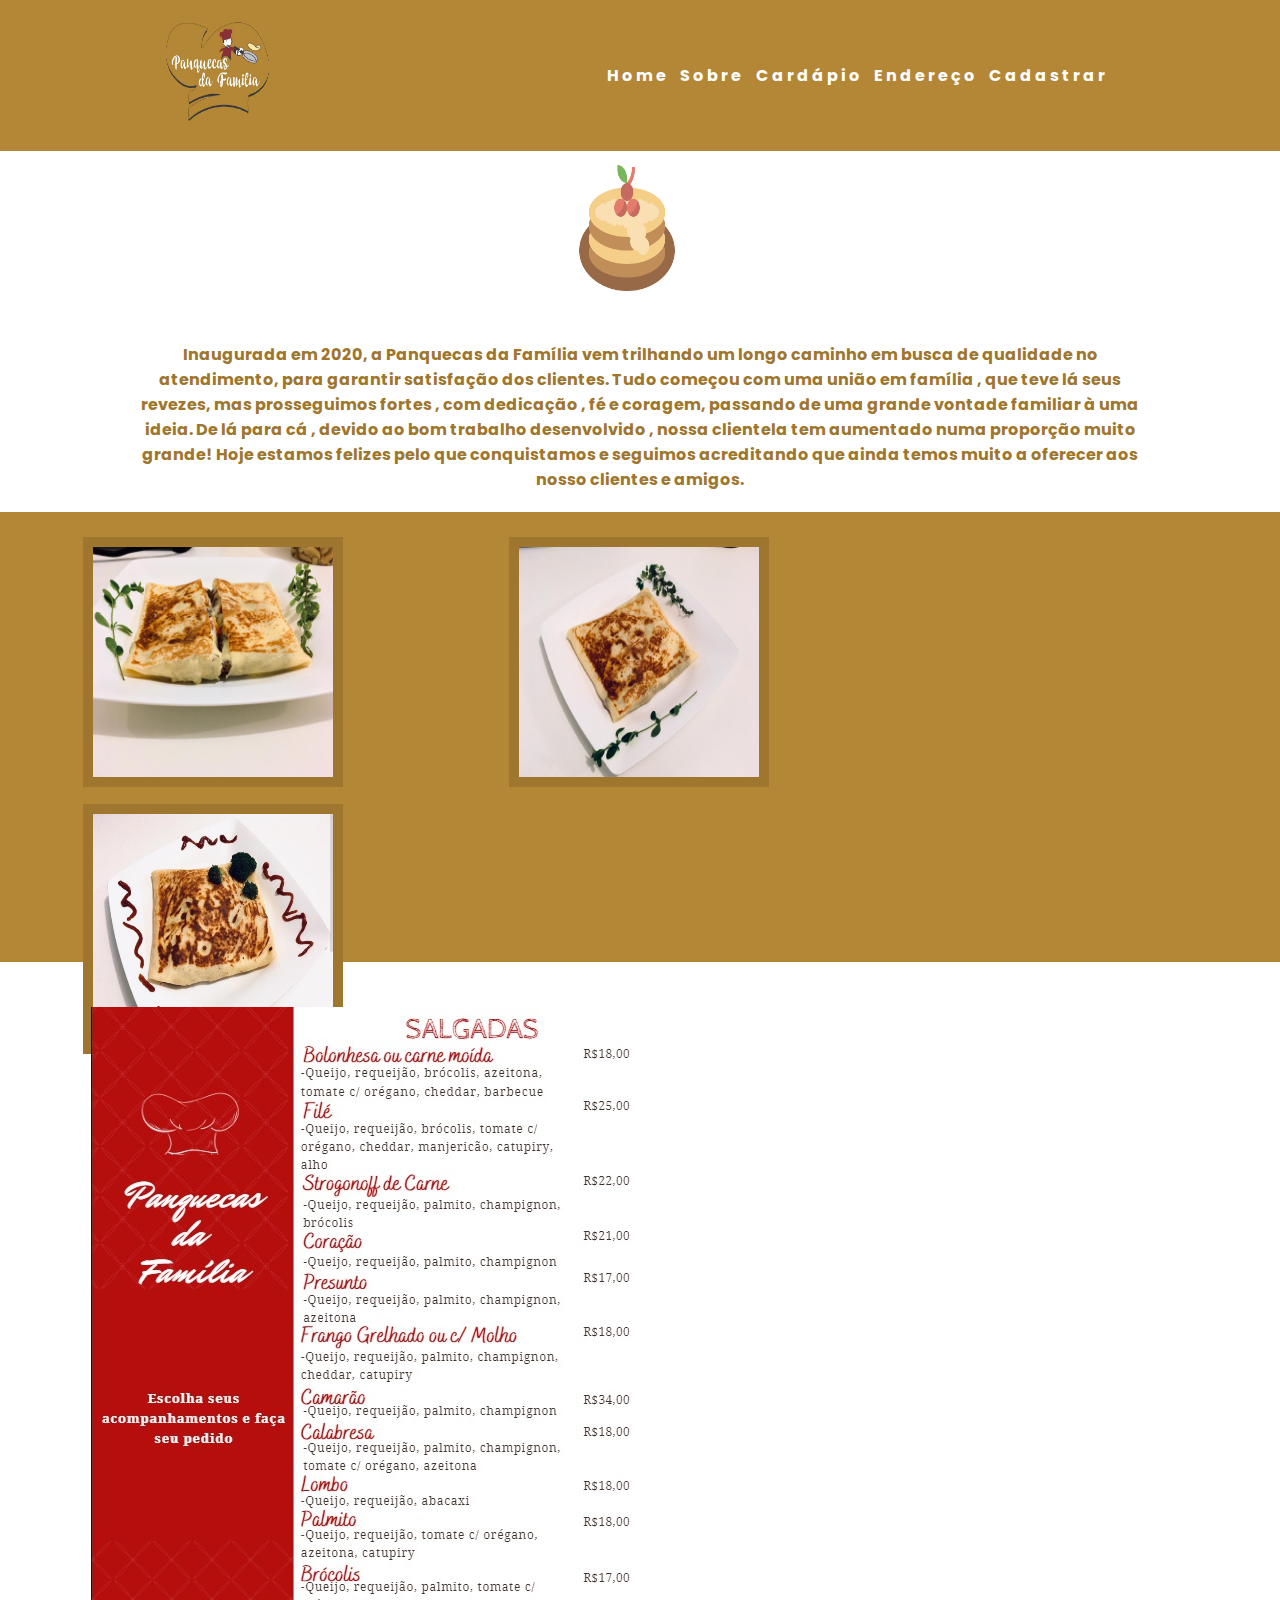
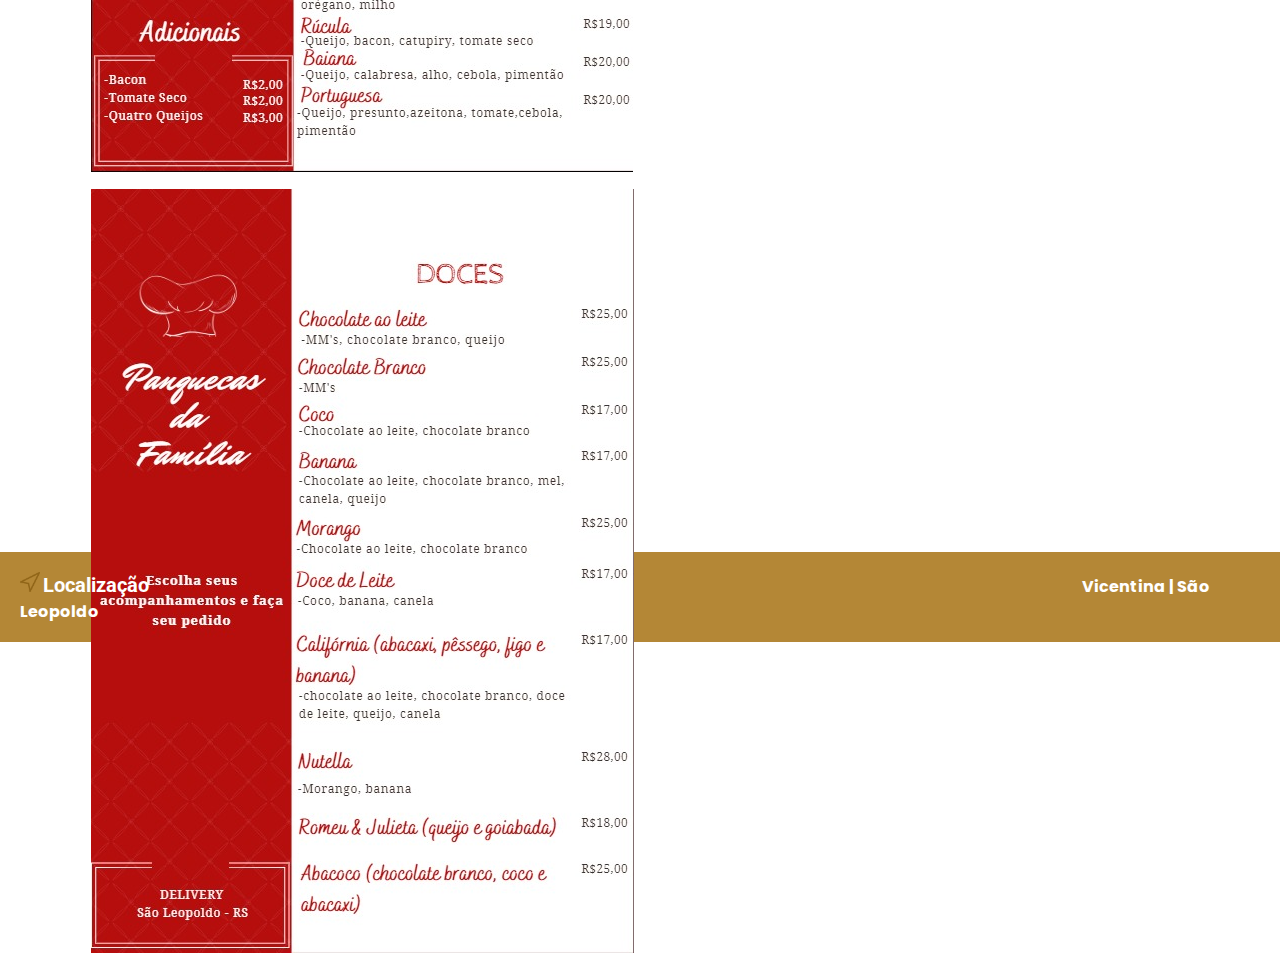
==== frontend/view/index.html @ 224f2d94 "Front-end e finalização do back-end" ====
<!DOCTYPE html>
<html lang="en">
<head>
    <meta charset="UTF-8">
    <meta name="viewport" content="width=device-width, initial-scale=1.0">
    <title>Panquecas da familia</title>
    <link rel="shortcut icon" href="../assets/logo.png" />
    <link href="https://fonts.googleapis.com/css2?family=Roboto:wght@300&display=swap" rel="stylesheet">
    <link href="https://fonts.googleapis.com/css2?family=Poppins:wght@100&display=swap" rel="stylesheet">
    <link rel="stylesheet" href="../styles/anddress.css">
    <link rel="stylesheet" href="../styles/menu.css">
    <link rel="stylesheet" href="../styles/photo.css">
    <link rel="stylesheet" href="../styles/about.css">
    <link rel="stylesheet" href="../styles/nav.css">
    <link rel="stylesheet" href="../styles/responsive.css">
    <link rel="stylesheet" href="../styles/main.css">
    
    
</head>
<body>
    <nav>

        <div class="logo">
            <img src="../assets/logo.png" alt="">
        </div>

        <ul class="nav-links"> 
            <li><a href="#">Home</a></li>
            <li><a href="#about-img">Sobre</a></li>
            <li><a href="#menu">Cardápio</a></li>
            <li><a href="#anddress">Endereço</a></li>
            <li><a href="register.html">Cadastrar</a></li>            
        </ul>
        
        <div class="burguer">
            <div class="line1"></div>
            <div class="line2"></div>
            <div class="line3"></div>
        </div>

    </nav>
    
    <main>
        <div class="about-img" id="about-img">
            <img src="../assets/pancake.png" alt="">
        </div>

        <br>

        <p>
            Inaugurada em 2020, a Panquecas da Família vem trilhando um longo caminho em busca de qualidade no atendimento, para garantir satisfação dos clientes.
Tudo começou com uma união em família , que teve lá seus revezes, mas prosseguimos fortes , com dedicação , fé e coragem, passando de uma grande vontade familiar à uma ideia.
De lá para cá , devido ao bom trabalho desenvolvido , nossa clientela tem aumentado numa proporção muito grande! Hoje estamos felizes pelo que conquistamos e seguimos acreditando que ainda temos muito a oferecer aos nosso clientes e amigos.
        </p>

    </main>

    <main class="photos">
        <div>
            <img src="../assets/pancake01.jpeg" alt="">
            <img src="../assets/pancake02.jpeg" alt="">
            <img src="../assets/pancake03.jpeg" alt="">
        </div>
    </main>

    <main class="menu" id="menu">
        <div>
            <img src="../assets/cardSalgado.jpeg" alt="">
            <img src="../assets/cardDoce.jpeg" alt="">
        </div>
    </main>

    <footer class="anddress"  id="anddress">
        <div>
            <img src="../assets/gps.png" alt="">
            <h1>
                Localização  
            </h1>
            <p>
                Vicentina | São Leopoldo
            </p>
        </div>
    </footer>

    <script src="../js/index.js"></script>

</body>
</html>
---- frontend/styles/anddress.css ----
.anddress {
    margin-top: 80vh;
    padding: 20px;
    height: 10vh;
    background: #b48736;
}

.anddress img{
    display: inline-block;
    width: 20px;
    height: 20px;
}

.anddress h1{
    display: inline-block;
    font-family: 'Roboto', sans-serif;
    font-size: 20px;
}

.anddress p{
    display: inline;
    margin-left: 75%;
}
---- frontend/styles/menu.css ----
.menu {
    margin-top: 20px;
    padding: 20px;
    height: 50vh;
    background: #ffffff;
}
.menu img{
    padding-left: 20px;
    margin: 5px 1% 5px 4.1%;
    display: inline-block;
}
---- frontend/styles/photo.css ----
.photos {
    margin-top: 20px;
    padding: 20px;
    height: 50vh;
    background: #b48736;
}
.photos img{
    padding: 0px;
    margin: 5px 8% 5px 5.1%;
    display: inline-block;
    width: 260px;
    height: 250px;
    border: 10px solid  #9e762d;
}
---- frontend/styles/about.css ----
main{
    display: block;
}

main p{
    color: #9e762d;
    text-align: center;
    margin: 5px 10%;
}

.about-img img{
    margin: 5px 45%;
    width: 8vw;
    height: 16vh;
}
---- frontend/styles/nav.css ----
.logo img{
    width: 8vw;
    height: 16vh;
}

.nav-links{
    width: 40%;
    display: flex;
    justify-content: space-around;
}

.nav-links li{
    list-style: none;
}

.nav-links a{
    color: #ffffff;
    text-decoration: none;
    letter-spacing: 3px;
    font-weight: bold;
    font-size: 16px;
    border: 1px solid #b48736;
}

.nav-links a:hover{
    color: #f3f1f1;
    font-weight: bold;
    padding: 5px;
    border: 1px solid #c29137;
    transition: all 0.1s ease-in;
}

.burguer{
    display: none;
    cursor: pointer;
}

.burguer div{
    width: 25px;
    height: 3px;
    background-color: #ffffff;
    margin: 5px;
    transition: all 0.3s ease;
}
---- frontend/styles/responsive.css ----
@media screen and (max-width:1065px){
    .nav-links{
        width: 50%;
        display: flex;
        justify-content: space-around;
    }
    .logo img{
        width: 8vw;
        height: 14vh;
    }
    .about-img img{
        width: 8vw;
        height: 16vh;
    }
}

@media screen and (max-width:1110px){
    .nav-links{
        width: 50%;
        display: flex;
        justify-content: space-around;
    }
    .logo img{
        width: 8vw;
        height: 14vh;
    }
}

@media screen and (max-width:890px){
    .about-img img{
        width: 8vw;
        height: 12vh;
    }
    .nav-links{
        width: 50%;
        display: flex;
        justify-content: space-around;
    }
    .logo img{
        width: 8vw;
        height: 14vh;
    }
}
@media screen and (max-width:765px){
    .about-img img{
        width: 10vw;
        height: 12vh;
    }
    .logo img{
        width: 0px;
        height: 0px;
    }

    body{
        overflow-x: hidden;
    }
    
    .nav-links{
        position: absolute;
        right: 0px;
        height: 92vh;
        top: 8vh;
        background-color: #b48736;
        display: flex;
        flex-direction: column;
        align-items: center;
        width: 28%;
        transform: translateX(100%);
        transition: transform 0.5s ease-in;
    }

    .nav-links li{
        opacity: 0;
    }

    .burguer{
        display: block;
    }
}

.nav-active{
    transform: translateX(0%);
}

@keyframes navLinkFade{
    from{
        opacity: 0;
        transform: translateX(50px);
    }
    to{
        opacity: 1;
        transform: translateX(0px);
    }
}

.toggle .line1{
    transform: rotate(-45deg) translate(-5px,6px);
}
.toggle .line2{
    opacity: 0;
}
.toggle .line3{
    transform: rotate(45deg) translate(-5px,-6px);
}
---- frontend/styles/main.css ----
*{
    margin: 0px;
    padding: 0px;
    box-sizing: border-box;
    color: #ffffff;
    font-weight: bold;
    font-size: 16px;
    font-family: 'Poppins', sans-serif;
}

nav{
    display: flex;
    justify-content: space-around;
    align-items: center;
    min-height: 8vh;
    background-color: #b48736;
    font-family: 'Poppins', sans-serif;
}
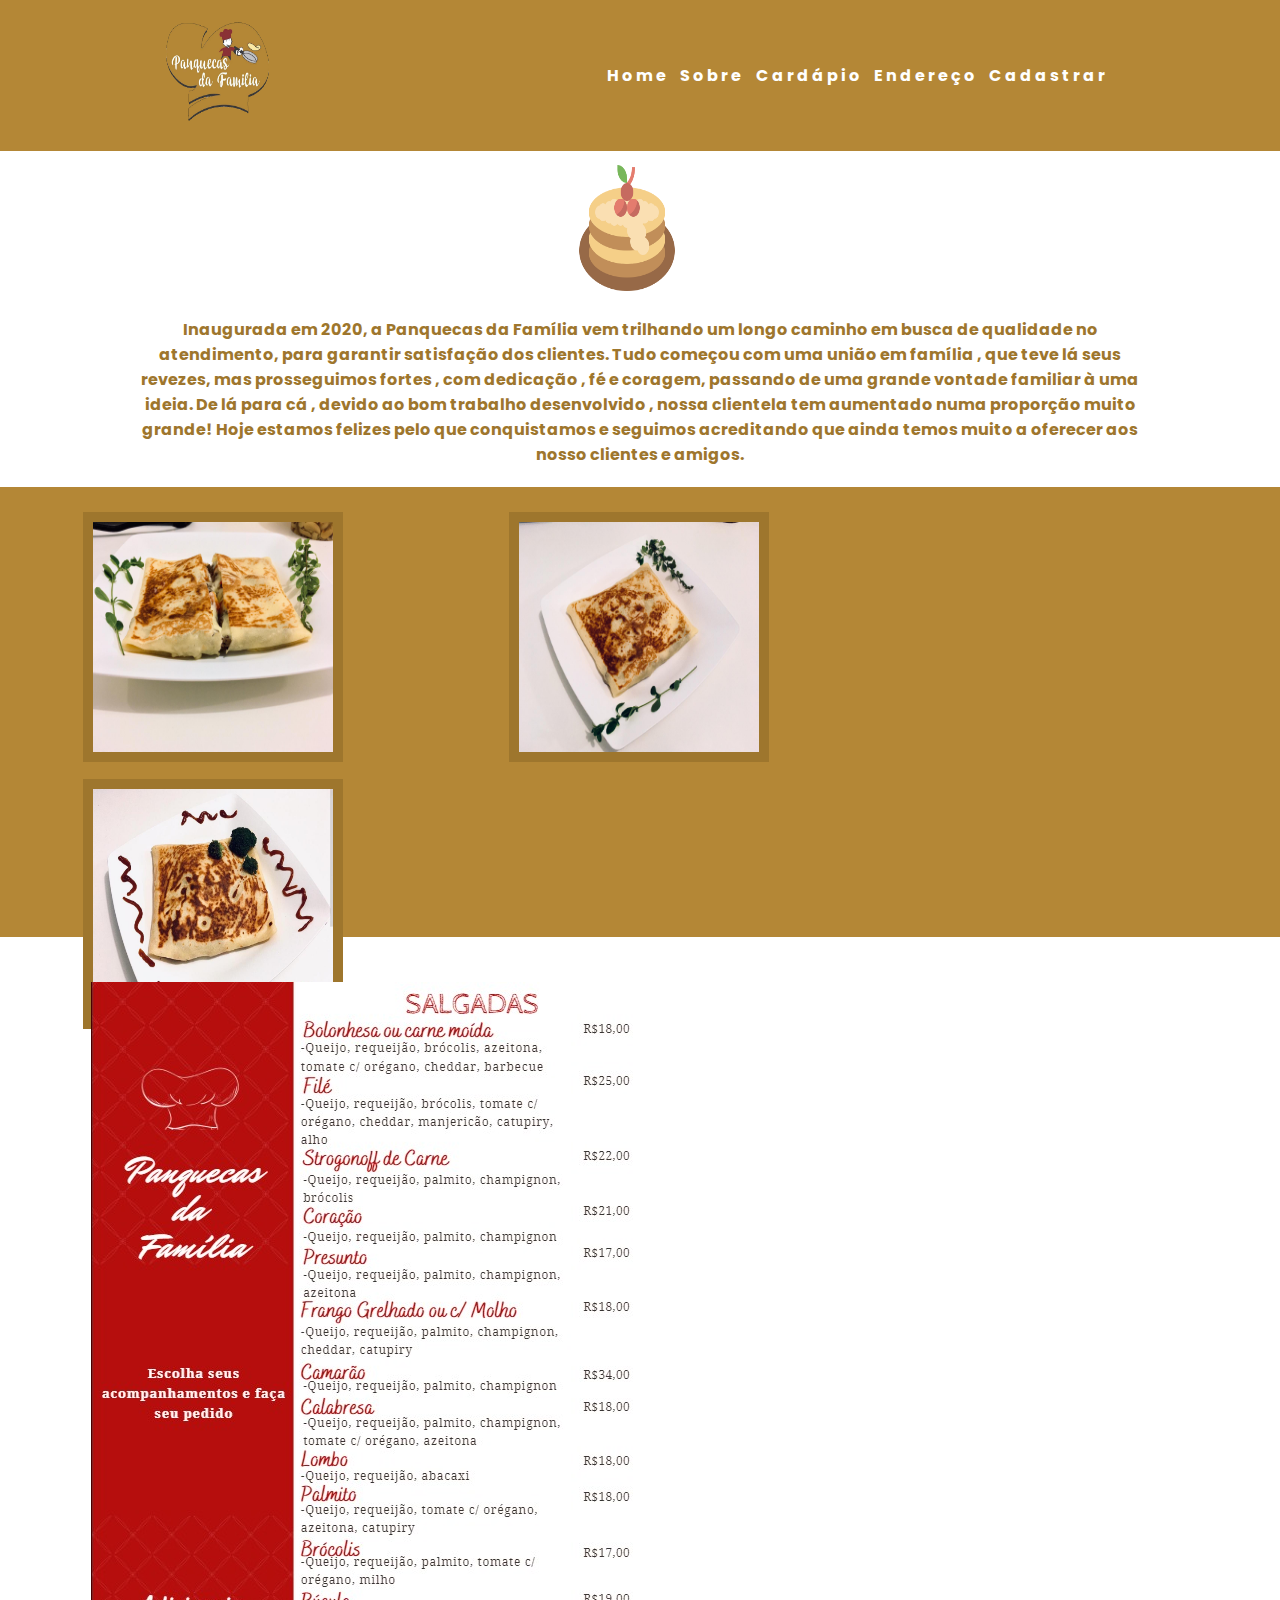
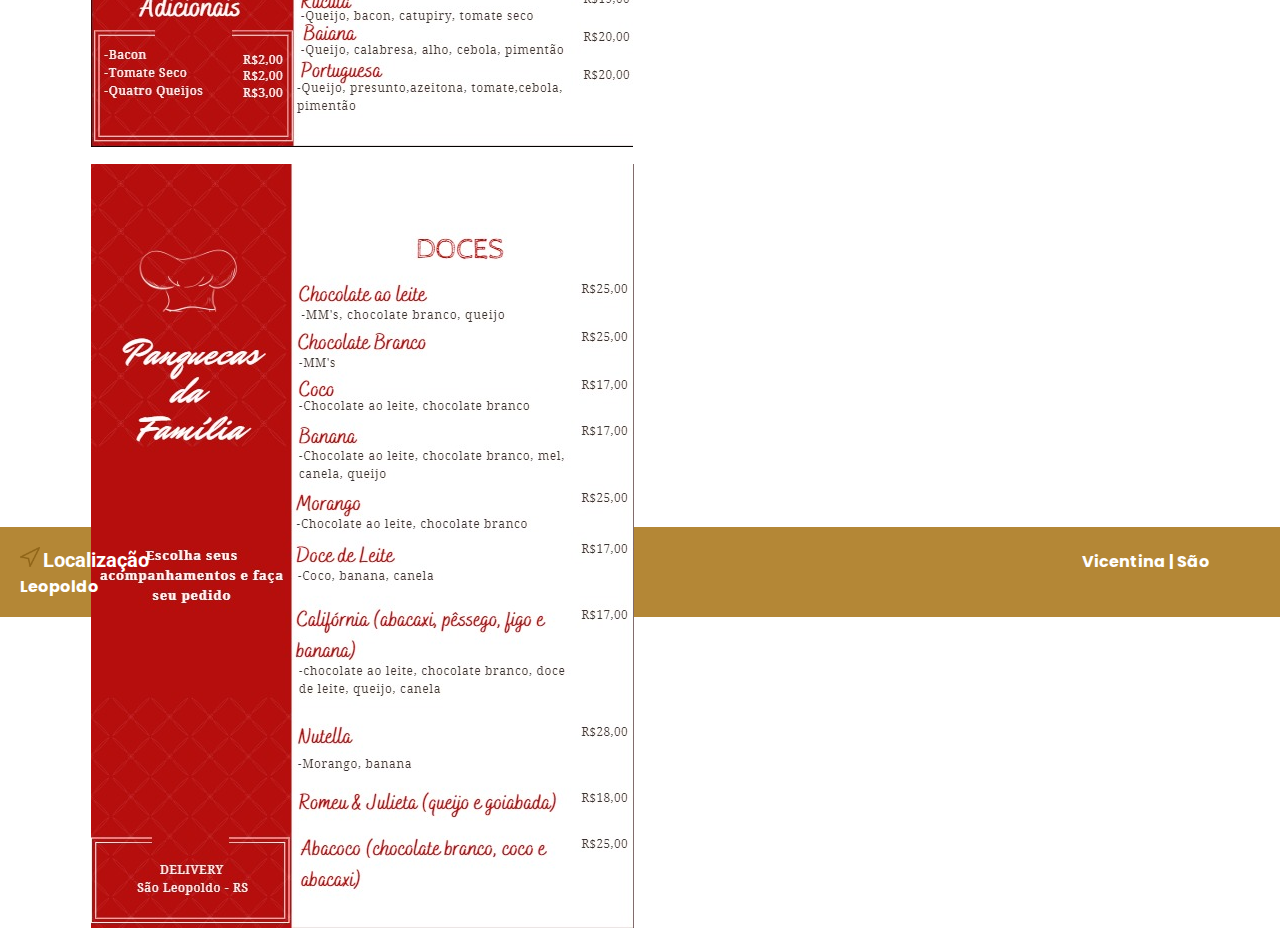
==== commit e2664a80: "Refactory" ====
--- a/frontend/view/index.html
+++ b/frontend/view/index.html
@@ -1,6 +1,7 @@
 <!DOCTYPE html>
 <html lang="en">
 <head>
+
     <meta charset="UTF-8">
     <meta name="viewport" content="width=device-width, initial-scale=1.0">
     <title>Panquecas da familia</title>
@@ -17,7 +18,9 @@
     
     
 </head>
+
 <body>
+    
     <nav>
 
         <div class="logo">
@@ -41,36 +44,40 @@
     </nav>
     
     <main>
+
         <div class="about-img" id="about-img">
             <img src="../assets/pancake.png" alt="">
         </div>
 
-        <br>
-
         <p>
             Inaugurada em 2020, a Panquecas da Família vem trilhando um longo caminho em busca de qualidade no atendimento, para garantir satisfação dos clientes.
-Tudo começou com uma união em família , que teve lá seus revezes, mas prosseguimos fortes , com dedicação , fé e coragem, passando de uma grande vontade familiar à uma ideia.
-De lá para cá , devido ao bom trabalho desenvolvido , nossa clientela tem aumentado numa proporção muito grande! Hoje estamos felizes pelo que conquistamos e seguimos acreditando que ainda temos muito a oferecer aos nosso clientes e amigos.
+            Tudo começou com uma união em família , que teve lá seus revezes, mas prosseguimos fortes , com dedicação , fé e coragem, passando de uma grande vontade familiar à uma ideia.
+            De lá para cá , devido ao bom trabalho desenvolvido , nossa clientela tem aumentado numa proporção muito grande! Hoje estamos felizes pelo que conquistamos e seguimos acreditando que ainda temos muito a oferecer aos nosso clientes e amigos.
         </p>
 
     </main>
 
     <main class="photos">
+
         <div>
             <img src="../assets/pancake01.jpeg" alt="">
             <img src="../assets/pancake02.jpeg" alt="">
             <img src="../assets/pancake03.jpeg" alt="">
         </div>
+
     </main>
 
     <main class="menu" id="menu">
+
         <div>
             <img src="../assets/cardSalgado.jpeg" alt="">
             <img src="../assets/cardDoce.jpeg" alt="">
         </div>
+
     </main>
 
     <footer class="anddress"  id="anddress">
+
         <div>
             <img src="../assets/gps.png" alt="">
             <h1>
@@ -80,6 +87,7 @@
                 Vicentina | São Leopoldo
             </p>
         </div>
+
     </footer>
 
     <script src="../js/index.js"></script>
--- a/frontend/styles/menu.css
+++ b/frontend/styles/menu.css
@@ -4,6 +4,7 @@
     height: 50vh;
     background: #ffffff;
 }
+
 .menu img{
     padding-left: 20px;
     margin: 5px 1% 5px 4.1%;
--- a/frontend/styles/photo.css
+++ b/frontend/styles/photo.css
@@ -4,6 +4,7 @@
     height: 50vh;
     background: #b48736;
 }
+
 .photos img{
     padding: 0px;
     margin: 5px 8% 5px 5.1%;
--- a/frontend/styles/about.css
+++ b/frontend/styles/about.css
@@ -1,16 +1,5 @@
-main{
-    display: block;
-}
-
-main p{
-    color: #9e762d;
-    text-align: center;
-    margin: 5px 10%;
-}
-
 .about-img img{
     margin: 5px 45%;
     width: 8vw;
     height: 16vh;
-}
-
+}--- a/frontend/styles/responsive.css
+++ b/frontend/styles/responsive.css
@@ -41,6 +41,7 @@
         height: 14vh;
     }
 }
+
 @media screen and (max-width:765px){
     .about-img img{
         width: 10vw;
--- a/frontend/styles/main.css
+++ b/frontend/styles/main.css
@@ -15,4 +15,14 @@
     min-height: 8vh;
     background-color: #b48736;
     font-family: 'Poppins', sans-serif;
+}
+
+main{
+    display: block;
+}
+
+main p{
+    color: #9e762d;
+    text-align: center;
+    margin: 5px 10%;
 }